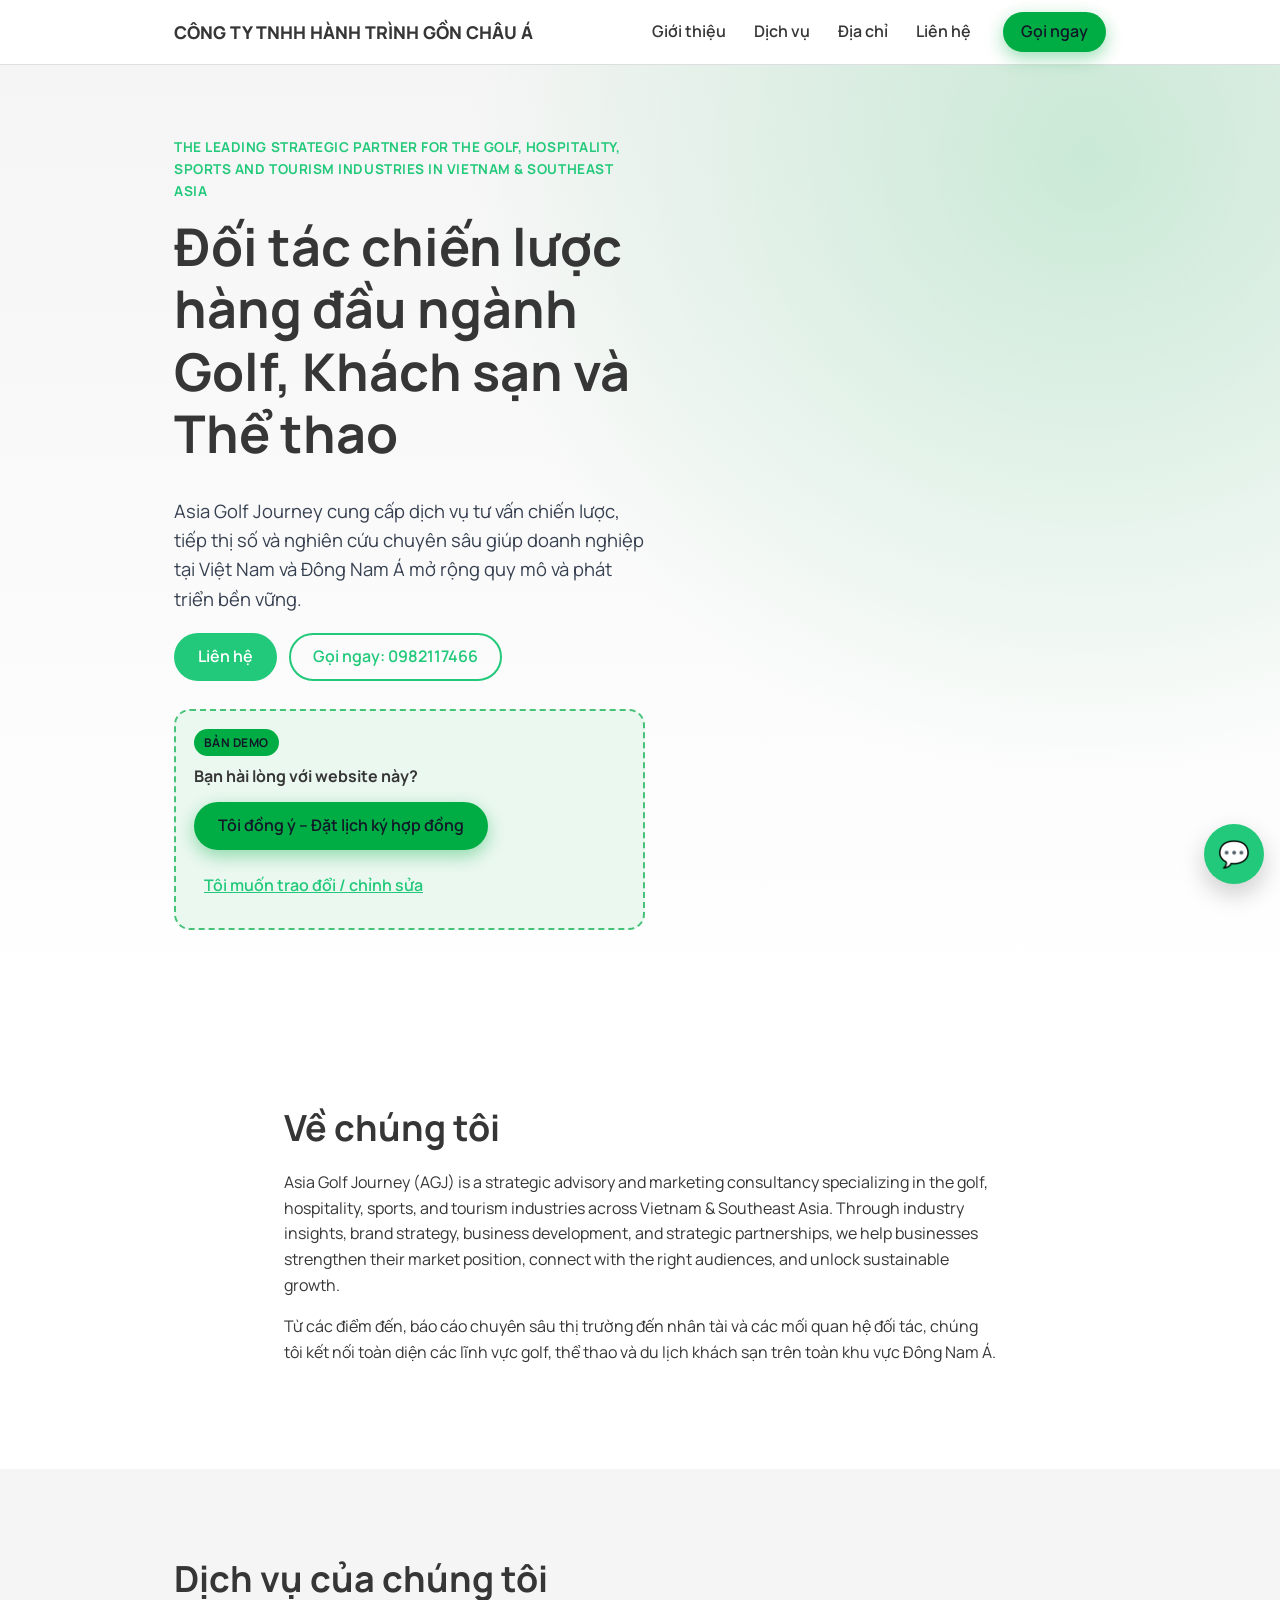
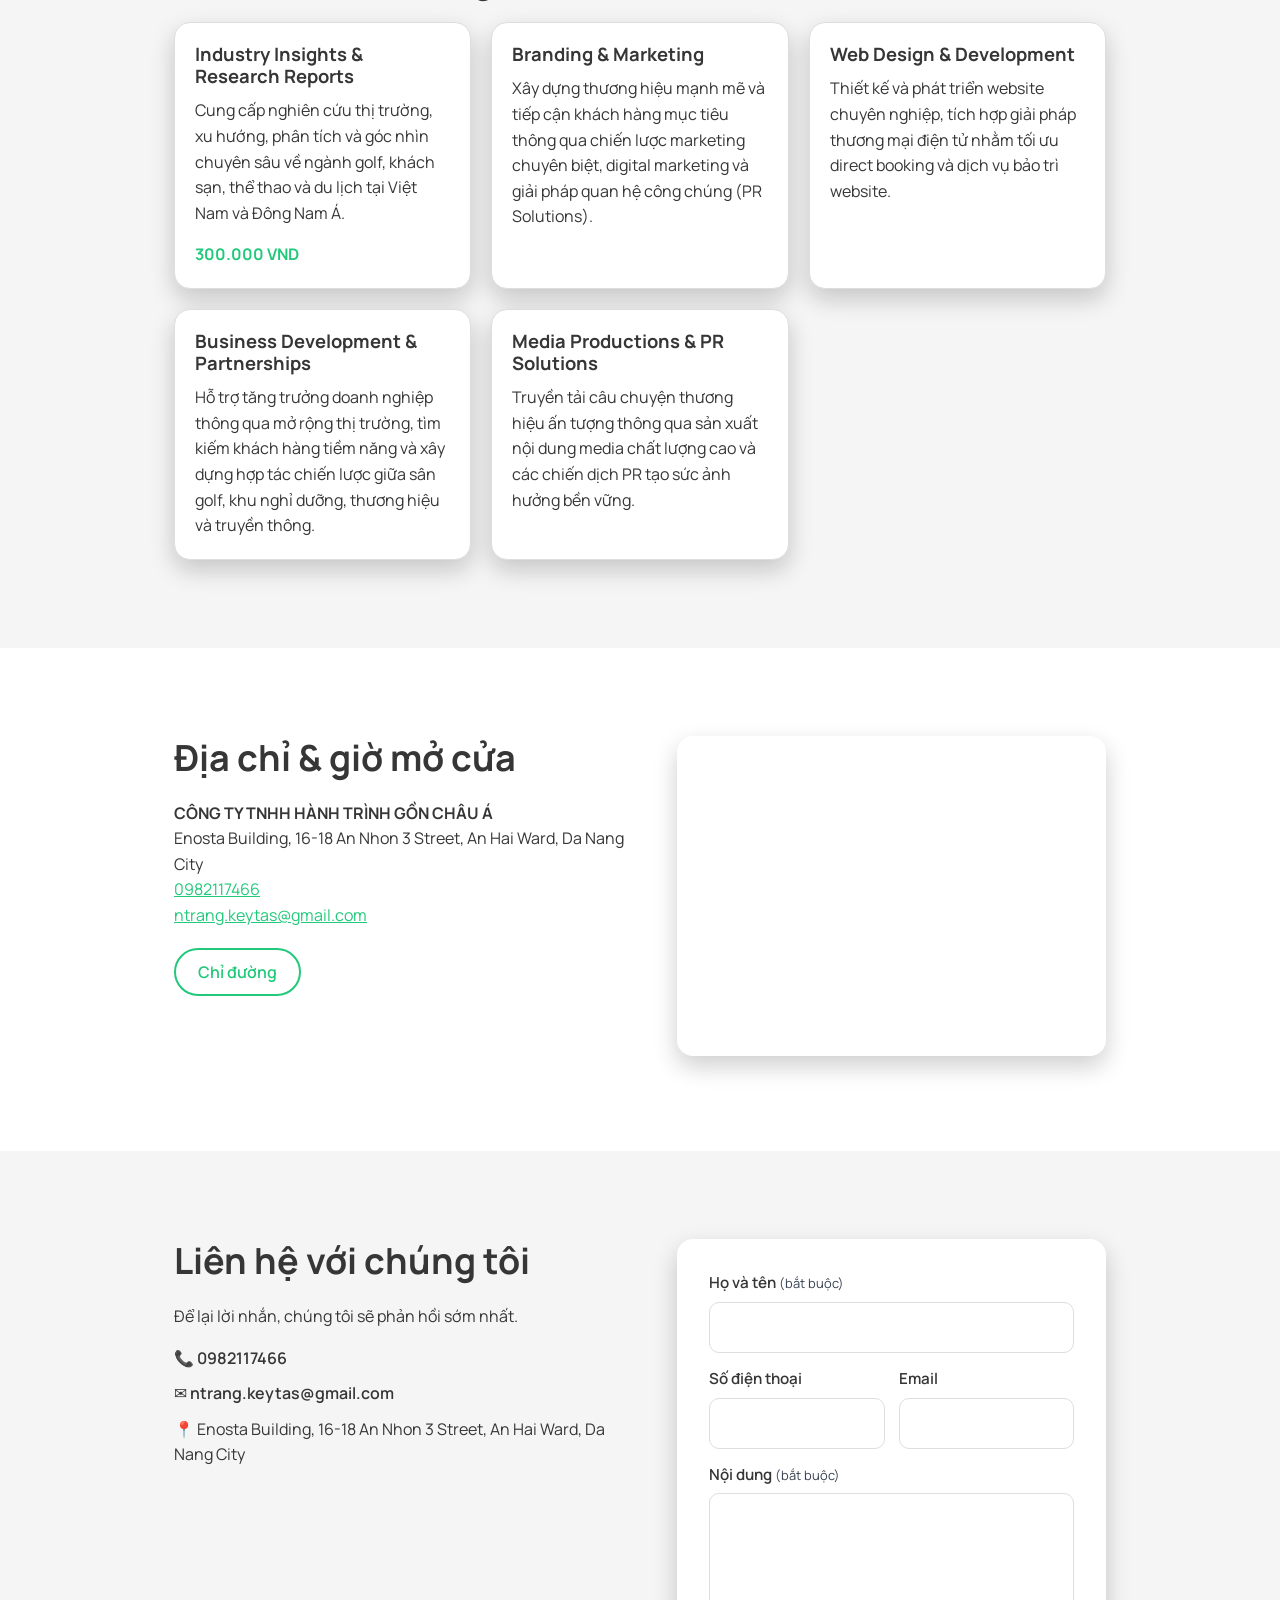
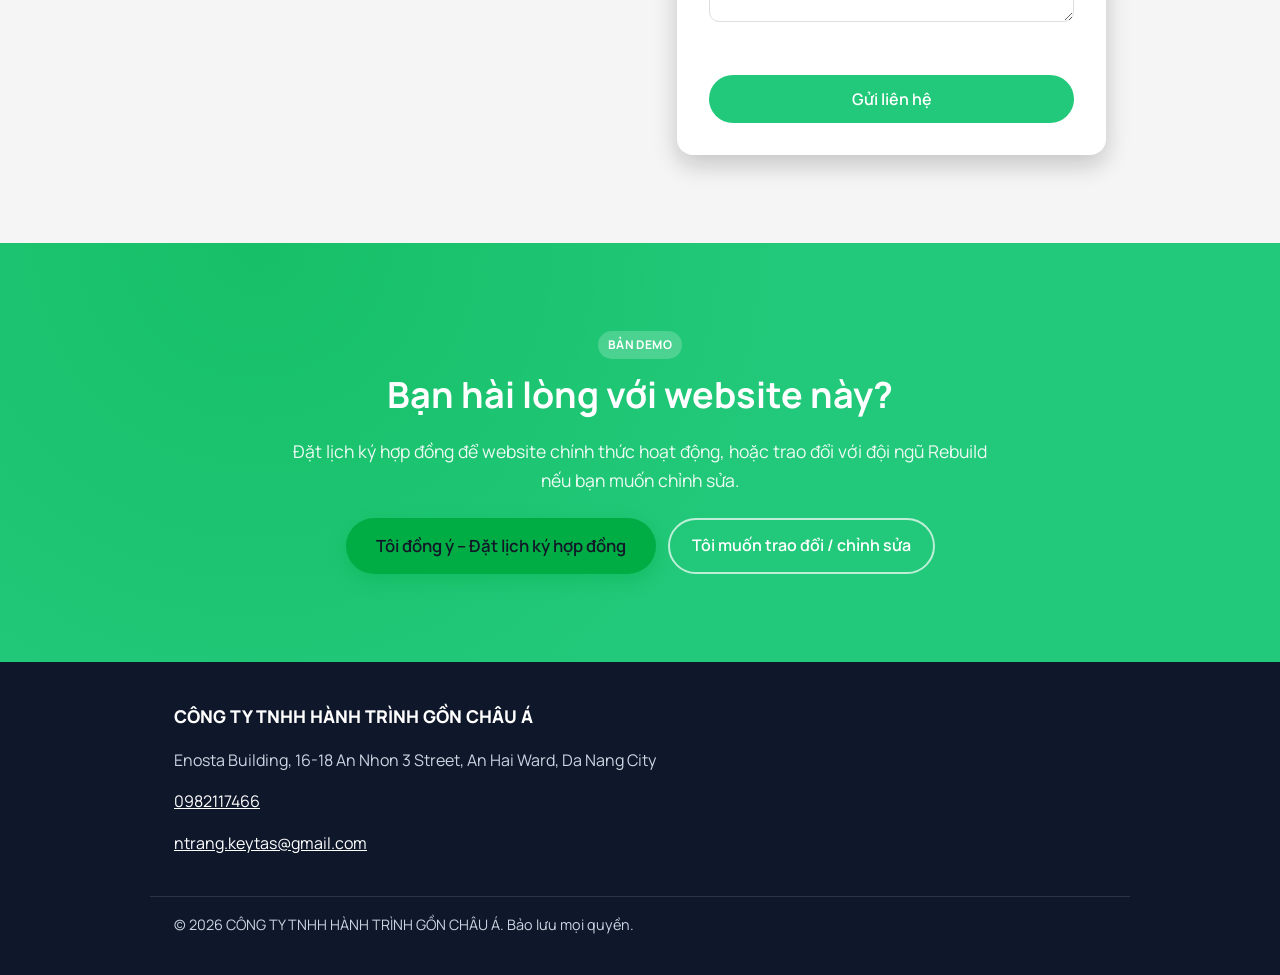
==== index.html @ 1b36c9e9 "Initial commit: generated website" ====
<!DOCTYPE html>
<html lang="vi">
<head>
<meta charset="utf-8">
<meta name="viewport" content="width=device-width, initial-scale=1">
<title>CÔNG TY TNHH HÀNH TRÌNH GỒN CHÂU Á | Asia Golf Journey</title>
<meta name="description" content="Asia Golf Journey - Tư vấn chiến lược, tiếp thị số, nghiên cứu thị trường và kết nối đối tác chuyên ngành golf, khách sạn và du lịch tại Việt Nam &amp; Đông Nam Á.">
<meta name="keywords" content="Asia Golf Journey, marketing golf, golf Vietnam, tư vấn chiến lược golf, báo cáo thị trường golf, tiếp thị thể thao du lịch">
<meta name="robots" content="noindex, nofollow">
<link rel="canonical" href="https://demo-af83241a.demo.rebuild.vn/">
<meta name="theme-color" content="#22c97a">
<meta property="og:type" content="website">
<meta property="og:site_name" content="CÔNG TY TNHH HÀNH TRÌNH GỒN CHÂU Á">
<meta property="og:title" content="CÔNG TY TNHH HÀNH TRÌNH GỒN CHÂU Á | Asia Golf Journey">
<meta property="og:description" content="Asia Golf Journey - Tư vấn chiến lược, tiếp thị số, nghiên cứu thị trường và kết nối đối tác chuyên ngành golf, khách sạn và du lịch tại Việt Nam &amp; Đông Nam Á.">
<meta property="og:url" content="https://demo-af83241a.demo.rebuild.vn/">
<meta property="og:locale" content="vi_VN">
<meta name="twitter:card" content="summary">
<link rel="preconnect" href="https://api.smess.vn" crossorigin>
<link rel="stylesheet" href="/assets/css/site.css">
<style>:root{--color-primary:#22c97a;--color-accent:#00ad45;--color-text:#363636;--color-bg:#ffffff;}</style>
<link rel="stylesheet" href="/assets/css/tokens.css"><script type="application/ld+json">{"@context":"https://schema.org","@type":"ProfessionalService","@id":"https://demo-af83241a.demo.rebuild.vn/#business","name":"CÔNG TY TNHH HÀNH TRÌNH GỒN CHÂU Á","description":"Asia Golf Journey (AGJ) là đơn vị tư vấn chiến lược và tiếp thị chuyên sâu cho các ngành golf, khách sạn, thể thao và du lịch tại Việt Nam và Đông Nam Á. Chúng tôi hỗ trợ doanh nghiệp củng cố vị thế thị trường, kết nối đúng đối tượng khách hàng và đạt tăng trưởng bền vững.","url":"https://demo-af83241a.demo.rebuild.vn/","telephone":"0982117466","email":"ntrang.keytas@gmail.com","address":{"@type":"PostalAddress","streetAddress":"Enosta Building, 16-18 An Nhon 3 Street, An Hai Ward","addressLocality":"Da Nang City","addressCountry":"VN"},"makesOffer":[{"@type":"Offer","itemOffered":{"@type":"Service","name":"Industry Insights & Research Reports","description":"Cung cấp nghiên cứu thị trường, xu hướng, phân tích và góc nhìn chuyên sâu về ngành golf, khách sạn, thể thao và du lịch tại Việt Nam và Đông Nam Á."}},{"@type":"Offer","itemOffered":{"@type":"Service","name":"Branding & Marketing","description":"Xây dựng thương hiệu mạnh mẽ và tiếp cận khách hàng mục tiêu thông qua chiến lược marketing chuyên biệt, digital marketing và giải pháp quan hệ công chúng (PR Solutions)."}},{"@type":"Offer","itemOffered":{"@type":"Service","name":"Web Design & Development","description":"Thiết kế và phát triển website chuyên nghiệp, tích hợp giải pháp thương mại điện tử nhằm tối ưu direct booking và dịch vụ bảo trì website."}},{"@type":"Offer","itemOffered":{"@type":"Service","name":"Business Development & Partnerships","description":"Hỗ trợ tăng trưởng doanh nghiệp thông qua mở rộng thị trường, tìm kiếm khách hàng tiềm năng và xây dựng hợp tác chiến lược giữa sân golf, khu nghỉ dưỡng, thương hiệu và truyền thông."}},{"@type":"Offer","itemOffered":{"@type":"Service","name":"Media Productions & PR Solutions","description":"Truyền tải câu chuyện thương hiệu ấn tượng thông qua sản xuất nội dung media chất lượng cao và các chiến dịch PR tạo sức ảnh hưởng bền vững."}}]}</script>
</head>
<body class="is-demo">
<a class="skip-link" href="#main">Bỏ qua điều hướng</a>
<header class="site-header" data-site-header>
  <div class="container header-inner">
    <a class="brand" href="/" aria-label="CÔNG TY TNHH HÀNH TRÌNH GỒN CHÂU Á">
            <span class="brand-name">CÔNG TY TNHH HÀNH TRÌNH GỒN CHÂU Á</span>
    </a>
    <button class="nav-toggle" type="button" aria-expanded="false" aria-controls="site-nav" data-nav-toggle>
      <span class="nav-toggle-bar" aria-hidden="true"></span>
      <span class="visually-hidden">Menu</span>
    </button>
    <nav id="site-nav" class="site-nav" aria-label="Menu" data-site-nav>
      <ul>
                <li><a href="#about">Giới thiệu</a></li>
                <li><a href="#services">Dịch vụ</a></li>
                <li><a href="#location">Địa chỉ</a></li>
                <li><a href="#contact">Liên hệ</a></li>
              </ul>
      <a class="btn btn-small btn-accent header-call" href="tel:0982117466">Gọi ngay</a>    </nav>
  </div>
</header>
<main id="main">
<section class="hero" id="top" aria-labelledby="hero-title">
  <div class="container hero-inner">
    <div class="hero-copy">
      <p class="eyebrow">The Leading Strategic Partner for the Golf, Hospitality, Sports and Tourism industries in Vietnam &amp; Southeast Asia</p>      <h1 id="hero-title">Đối tác chiến lược hàng đầu ngành Golf, Khách sạn và Thể thao</h1>
      <p class="lead">Asia Golf Journey cung cấp dịch vụ tư vấn chiến lược, tiếp thị số và nghiên cứu chuyên sâu giúp doanh nghiệp tại Việt Nam và Đông Nam Á mở rộng quy mô và phát triển bền vững.</p>      <div class="hero-actions">
        <a class="btn btn-primary" href="#contact">Liên hệ</a>
        <a class="btn btn-outline" href="tel:0982117466">Gọi ngay: 0982117466</a>      </div>
            <div class="demo-cta-bar" role="region" aria-label="Bạn hài lòng với website này?">
        <span class="badge">Bản demo</span>
        <p class="demo-cta-bar-title">Bạn hài lòng với website này?</p>
        <div class="demo-cta-actions">
          <button type="button" class="btn btn-accent" data-smeup-cta="contract" data-cta-placement="hero">Tôi đồng ý – Đặt lịch ký hợp đồng</button>
          <button type="button" class="btn btn-link" data-smeup-cta="cooperation" data-cta-placement="hero">Tôi muốn trao đổi / chỉnh sửa</button>
        </div>
      </div>
          </div>
      </div>
</section>
<section class="section about" id="about" aria-labelledby="about-title">
  <div class="container about-inner narrow">
    <div class="about-copy">
      <h2 id="about-title">Về chúng tôi</h2>
            <p>Asia Golf Journey (AGJ) is a strategic advisory and marketing consultancy specializing in the golf, hospitality, sports, and tourism industries across Vietnam &amp; Southeast Asia. Through industry insights, brand strategy, business development, and strategic partnerships, we help businesses strengthen their market position, connect with the right audiences, and unlock sustainable growth.</p>
            <p>Từ các điểm đến, báo cáo chuyên sâu thị trường đến nhân tài và các mối quan hệ đối tác, chúng tôi kết nối toàn diện các lĩnh vực golf, thể thao và du lịch khách sạn trên toàn khu vực Đông Nam Á.</p>
          </div>
      </div>
</section>
<section class="section services alt" id="services" aria-labelledby="services-title">
  <div class="container">
    <h2 id="services-title">Dịch vụ của chúng tôi</h2>
    <ul class="card-grid" role="list">
            <li class="card">
                <div class="card-body">
          <h3>Industry Insights &amp; Research Reports</h3>
          <p>Cung cấp nghiên cứu thị trường, xu hướng, phân tích và góc nhìn chuyên sâu về ngành golf, khách sạn, thể thao và du lịch tại Việt Nam và Đông Nam Á.</p>          <p class="price">300.000 VND</p>        </div>
      </li>
            <li class="card">
                <div class="card-body">
          <h3>Branding &amp; Marketing</h3>
          <p>Xây dựng thương hiệu mạnh mẽ và tiếp cận khách hàng mục tiêu thông qua chiến lược marketing chuyên biệt, digital marketing và giải pháp quan hệ công chúng (PR Solutions).</p>                  </div>
      </li>
            <li class="card">
                <div class="card-body">
          <h3>Web Design &amp; Development</h3>
          <p>Thiết kế và phát triển website chuyên nghiệp, tích hợp giải pháp thương mại điện tử nhằm tối ưu direct booking và dịch vụ bảo trì website.</p>                  </div>
      </li>
            <li class="card">
                <div class="card-body">
          <h3>Business Development &amp; Partnerships</h3>
          <p>Hỗ trợ tăng trưởng doanh nghiệp thông qua mở rộng thị trường, tìm kiếm khách hàng tiềm năng và xây dựng hợp tác chiến lược giữa sân golf, khu nghỉ dưỡng, thương hiệu và truyền thông.</p>                  </div>
      </li>
            <li class="card">
                <div class="card-body">
          <h3>Media Productions &amp; PR Solutions</h3>
          <p>Truyền tải câu chuyện thương hiệu ấn tượng thông qua sản xuất nội dung media chất lượng cao và các chiến dịch PR tạo sức ảnh hưởng bền vững.</p>                  </div>
      </li>
          </ul>
  </div>
</section>
<section class="section location" id="location" aria-labelledby="location-title">
  <div class="container location-inner">
    <div class="location-copy">
      <h2 id="location-title">Địa chỉ &amp; giờ mở cửa</h2>
            <address>
        <strong>CÔNG TY TNHH HÀNH TRÌNH GỒN CHÂU Á</strong><br>
        Enosta Building, 16-18 An Nhon 3 Street, An Hai Ward, Da Nang City<br>
        <a href="tel:0982117466">0982117466</a><br>        <a href="mailto:ntrang.keytas@gmail.com">ntrang.keytas@gmail.com</a>      </address>
                  <p><a class="btn btn-outline" href="https://www.google.com/maps/search/?api=1&amp;query=Enosta%20Building%2C%2016-18%20An%20Nhon%203%20Street%2C%20An%20Hai%20Ward%2C%20Da%20Nang%20City" target="_blank" rel="noopener">Chỉ đường</a></p>    </div>
        <div class="map">
      <iframe src="https://www.google.com/maps?output=embed&amp;q=Enosta%20Building%2C%2016-18%20An%20Nhon%203%20Street%2C%20An%20Hai%20Ward%2C%20Da%20Nang%20City" title="Địa chỉ &amp; giờ mở cửa" loading="lazy" referrerpolicy="no-referrer-when-downgrade" allowfullscreen></iframe>
    </div>
      </div>
</section>
<section class="section contact alt" id="contact" aria-labelledby="contact-title">
  <div class="container contact-inner">
    <div class="contact-copy">
      <h2 id="contact-title">Liên hệ với chúng tôi</h2>
      <p>Để lại lời nhắn, chúng tôi sẽ phản hồi sớm nhất.</p>
      <ul class="contact-list" role="list">
        <li><a href="tel:0982117466">📞 0982117466</a></li>        <li><a href="mailto:ntrang.keytas@gmail.com">✉️ ntrang.keytas@gmail.com</a></li>        <li>📍 Enosta Building, 16-18 An Nhon 3 Street, An Hai Ward, Da Nang City</li>      </ul>
    </div>
    <form class="lead-form" id="contact-form" data-smeup-form="contact_form" data-message-required="true" novalidate>
      <div class="field">
  <label for="contact-name">Họ và tên <span class="req">(bắt buộc)</span></label>
  <input id="contact-name" name="name" type="text" autocomplete="name" maxlength="255" required>
</div>
<div class="field-row">
  <div class="field">
    <label for="contact-phone">Số điện thoại</label>
    <input id="contact-phone" name="phone" type="tel" autocomplete="tel" inputmode="tel" maxlength="20">
  </div>
  <div class="field">
    <label for="contact-email">Email</label>
    <input id="contact-email" name="email" type="email" autocomplete="email" maxlength="255">
  </div>
</div>
<div class="field">
  <label for="contact-message">Nội dung <span class="req">(bắt buộc)</span></label>
  <textarea id="contact-message" name="message" rows="4" maxlength="5000" required></textarea>
</div><div class="hp" aria-hidden="true">
  <label for="contact-website">Website</label>
  <input id="contact-website" name="website" type="text" tabindex="-1" autocomplete="off">
</div>
<p class="form-status" role="status" aria-live="polite" data-form-status></p>
      <button class="btn btn-primary btn-block" type="submit" data-label="Gửi liên hệ">Gửi liên hệ</button>
    </form>
  </div>
</section>
<section class="section demo-cta" id="demo-cta" aria-labelledby="demo-cta-title">
  <div class="container narrow">
    <span class="badge badge-light">Bản demo</span>
    <h2 id="demo-cta-title">Bạn hài lòng với website này?</h2>
    <p>Đặt lịch ký hợp đồng để website chính thức hoạt động, hoặc trao đổi với đội ngũ Rebuild nếu bạn muốn chỉnh sửa.</p>
    <div class="demo-cta-actions">
      <button type="button" class="btn btn-accent btn-large" data-smeup-cta="contract" data-cta-placement="final">Tôi đồng ý – Đặt lịch ký hợp đồng</button>
      <button type="button" class="btn btn-ghost" data-smeup-cta="cooperation" data-cta-placement="final">Tôi muốn trao đổi / chỉnh sửa</button>
    </div>
  </div>
</section>
</main>
<footer class="site-footer">
  <div class="container footer-inner">
    <div>
      <p class="brand-name">CÔNG TY TNHH HÀNH TRÌNH GỒN CHÂU Á</p>
      <p>Enosta Building, 16-18 An Nhon 3 Street, An Hai Ward, Da Nang City</p>      <p><a href="tel:0982117466">0982117466</a></p>      <p><a href="mailto:ntrang.keytas@gmail.com">ntrang.keytas@gmail.com</a></p>    </div>
      </div>
  <div class="container footer-bottom">
    <p>© <span data-year>2026</span> CÔNG TY TNHH HÀNH TRÌNH GỒN CHÂU Á. Bảo lưu mọi quyền.</p>
  </div>
</footer>
<dialog class="cta-dialog" id="smeup-dialog-contract" aria-labelledby="smeup-dialog-contract-title" data-smeup-dialog="contract">
  <form class="lead-form" data-smeup-form="demo_contract_request" data-message-required="false" novalidate>
    <button class="dialog-close" type="button" data-dialog-close aria-label="Đóng">×</button>
    <h2 id="smeup-dialog-contract-title">Đặt lịch ký hợp đồng</h2>
    <p>Để lại thông tin, đội ngũ Rebuild sẽ gọi lại để chốt lịch ký hợp đồng và đưa website lên tên miền của bạn.</p>
    <div class="field">
  <label for="contract-name">Họ và tên <span class="req">(bắt buộc)</span></label>
  <input id="contract-name" name="name" type="text" autocomplete="name" maxlength="255" required>
</div>
<div class="field-row">
  <div class="field">
    <label for="contract-phone">Số điện thoại</label>
    <input id="contract-phone" name="phone" type="tel" autocomplete="tel" inputmode="tel" maxlength="20">
  </div>
  <div class="field">
    <label for="contract-email">Email</label>
    <input id="contract-email" name="email" type="email" autocomplete="email" maxlength="255">
  </div>
</div>
<div class="field">
  <label for="contract-message">Thời gian thuận tiện / ghi chú (không bắt buộc)</label>
  <textarea id="contract-message" name="message" rows="4" maxlength="5000"></textarea>
</div><div class="hp" aria-hidden="true">
  <label for="contract-website">Website</label>
  <input id="contract-website" name="website" type="text" tabindex="-1" autocomplete="off">
</div>
<p class="form-status" role="status" aria-live="polite" data-form-status></p>
    <button class="btn btn-accent btn-block" type="submit" data-label="Gửi yêu cầu ký hợp đồng">Gửi yêu cầu ký hợp đồng</button>
  </form>
</dialog>
<dialog class="cta-dialog" id="smeup-dialog-cooperation" aria-labelledby="smeup-dialog-cooperation-title" data-smeup-dialog="cooperation">
  <form class="lead-form" data-smeup-form="demo_cooperation_request" data-message-required="true" novalidate>
    <button class="dialog-close" type="button" data-dialog-close aria-label="Đóng">×</button>
    <h2 id="smeup-dialog-cooperation-title">Trao đổi với đội ngũ Rebuild</h2>
    <p>Bạn muốn thay đổi gì, hoặc cần thêm thông tin? Hãy cho chúng tôi biết.</p>
    <div class="field">
  <label for="cooperation-name">Họ và tên <span class="req">(bắt buộc)</span></label>
  <input id="cooperation-name" name="name" type="text" autocomplete="name" maxlength="255" required>
</div>
<div class="field-row">
  <div class="field">
    <label for="cooperation-phone">Số điện thoại</label>
    <input id="cooperation-phone" name="phone" type="tel" autocomplete="tel" inputmode="tel" maxlength="20">
  </div>
  <div class="field">
    <label for="cooperation-email">Email</label>
    <input id="cooperation-email" name="email" type="email" autocomplete="email" maxlength="255">
  </div>
</div>
<div class="field">
  <label for="cooperation-message">Bạn muốn chỉnh sửa hoặc hỏi điều gì? <span class="req">(bắt buộc)</span></label>
  <textarea id="cooperation-message" name="message" rows="4" maxlength="5000" required></textarea>
</div><div class="hp" aria-hidden="true">
  <label for="cooperation-website">Website</label>
  <input id="cooperation-website" name="website" type="text" tabindex="-1" autocomplete="off">
</div>
<p class="form-status" role="status" aria-live="polite" data-form-status></p>
    <button class="btn btn-primary btn-block" type="submit" data-label="Gửi yêu cầu">Gửi yêu cầu</button>
  </form>
</dialog>
<script src="/assets/js/site-config.js"></script>
<script src="/assets/js/smeup-core.js" defer></script>
<script src="/assets/js/contact-form.js" defer></script>
<script src="/assets/js/livechat.js" defer></script>
<script src="/assets/js/demo-cta.js" defer></script>
<script src="/assets/js/site.js" defer></script>
</body>
</html>
---- assets/css/site.css ----
/*
 * Rebuild website template — mobile-first, no framework.
 * Brand colors come from business data as CSS custom properties set in <head>:
 * --color-primary, --color-accent, --color-text, --color-bg.
 */
:root {
  --color-primary: #0f766e;
  --color-accent: #f59e0b;
  --color-text: #1f2937;
  --color-bg: #ffffff;
  --color-muted: color-mix(in srgb, var(--color-text) 65%, var(--color-bg));
  --color-surface: color-mix(in srgb, var(--color-primary) 6%, var(--color-bg));
  --color-border: color-mix(in srgb, var(--color-text) 14%, var(--color-bg));
  --color-success: #15803d;
  --color-error: #b91c1c;
  --radius: 14px;
  --shadow: 0 10px 30px rgb(15 23 42 / 0.08);
  --container: 1120px;
  --gutter: 16px;
  --font: system-ui, -apple-system, "Segoe UI", Roboto, "Helvetica Neue", Arial, "Noto Sans", sans-serif;
}

*,
*::before,
*::after {
  box-sizing: border-box;
}

html {
  scroll-behavior: smooth;
  scroll-padding-top: 72px;
  -webkit-text-size-adjust: 100%;
}

body {
  margin: 0;
  font-family: var(--font);
  font-size: 1rem;
  line-height: 1.6;
  color: var(--color-text);
  background: var(--color-bg);
}

img {
  display: block;
  max-width: 100%;
  height: auto;
}

a {
  color: var(--color-primary);
}

h1,
h2,
h3 {
  line-height: 1.2;
  margin: 0 0 0.6em;
}

h1 {
  font-size: clamp(2rem, 6vw, 3.25rem);
}

h2 {
  font-size: clamp(1.6rem, 4vw, 2.25rem);
}

h3 {
  font-size: 1.15rem;
}

p {
  margin: 0 0 1em;
}

:focus-visible {
  outline: 3px solid var(--color-accent);
  outline-offset: 2px;
}

.container {
  width: 100%;
  max-width: var(--container);
  margin: 0 auto;
  padding: 0 var(--gutter);
}

.narrow {
  max-width: 760px;
}

.visually-hidden,
.hp {
  position: absolute !important;
  width: 1px;
  height: 1px;
  padding: 0;
  margin: -1px;
  overflow: hidden;
  clip: rect(0 0 0 0);
  white-space: nowrap;
  border: 0;
}

.skip-link {
  position: absolute;
  left: var(--gutter);
  top: -100px;
  z-index: 100;
  padding: 8px 14px;
  background: var(--color-text);
  color: var(--color-bg);
  border-radius: 8px;
}

.skip-link:focus {
  top: 8px;
}

/* Buttons */
.btn {
  display: inline-flex;
  align-items: center;
  justify-content: center;
  gap: 8px;
  min-height: 48px;
  padding: 12px 22px;
  border: 2px solid transparent;
  border-radius: 999px;
  font: inherit;
  font-weight: 600;
  line-height: 1.2;
  text-align: center;
  text-decoration: none;
  cursor: pointer;
  transition: transform 0.15s ease, background-color 0.15s ease, box-shadow 0.15s ease;
}

.btn:hover {
  transform: translateY(-1px);
}

.btn:disabled,
.btn[aria-disabled="true"] {
  opacity: 0.65;
  cursor: progress;
  transform: none;
}

.btn-primary {
  background: var(--color-primary);
  color: #fff;
}

.btn-accent {
  background: var(--color-accent);
  color: #111827;
  box-shadow: 0 6px 18px color-mix(in srgb, var(--color-accent) 40%, transparent);
}

.btn-outline {
  border-color: var(--color-primary);
  color: var(--color-primary);
  background: transparent;
}

.btn-ghost {
  border-color: rgb(255 255 255 / 0.7);
  color: #fff;
  background: transparent;
}

.btn-link {
  background: transparent;
  color: var(--color-primary);
  text-decoration: underline;
  padding-inline: 8px;
}

.btn-small {
  min-height: 40px;
  padding: 8px 16px;
}

.btn-large {
  min-height: 56px;
  padding: 16px 28px;
  font-size: 1.05rem;
}

.btn-block {
  width: 100%;
}

.badge {
  display: inline-block;
  padding: 4px 10px;
  border-radius: 999px;
  background: var(--color-accent);
  color: #111827;
  font-size: 0.75rem;
  font-weight: 700;
  letter-spacing: 0.04em;
  text-transform: uppercase;
}

.badge-light {
  background: rgb(255 255 255 / 0.2);
  color: #fff;
}

/* Header */
.site-header {
  position: sticky;
  top: 0;
  z-index: 50;
  background: color-mix(in srgb, var(--color-bg) 92%, transparent);
  backdrop-filter: blur(8px);
  border-bottom: 1px solid var(--color-border);
}

.header-inner {
  display: flex;
  align-items: center;
  justify-content: space-between;
  min-height: 64px;
  gap: 12px;
}

.brand {
  display: flex;
  align-items: center;
  gap: 10px;
  color: var(--color-text);
  text-decoration: none;
  min-width: 0;
}

.brand img {
  width: 40px;
  height: 40px;
  object-fit: contain;
}

.brand-name {
  font-weight: 800;
  font-size: 1.1rem;
  overflow: hidden;
  text-overflow: ellipsis;
  white-space: nowrap;
}

.nav-toggle {
  display: inline-flex;
  align-items: center;
  justify-content: center;
  width: 44px;
  height: 44px;
  border: 1px solid var(--color-border);
  border-radius: 10px;
  background: var(--color-bg);
  cursor: pointer;
}

.nav-toggle-bar,
.nav-toggle-bar::before,
.nav-toggle-bar::after {
  display: block;
  width: 20px;
  height: 2px;
  background: var(--color-text);
  border-radius: 2px;
  content: "";
  position: relative;
}

.nav-toggle-bar::before {
  position: absolute;
  top: -6px;
}

.nav-toggle-bar::after {
  position: absolute;
  top: 6px;
}

.site-nav {
  position: absolute;
  top: 100%;
  left: 0;
  right: 0;
  display: none;
  padding: 8px var(--gutter) 16px;
  background: var(--color-bg);
  border-bottom: 1px solid var(--color-border);
  box-shadow: var(--shadow);
}

.site-nav.is-open {
  display: block;
}

.site-nav ul {
  list-style: none;
  margin: 0 0 12px;
  padding: 0;
}

.site-nav li a {
  display: block;
  padding: 12px 4px;
  color: var(--color-text);
  font-weight: 600;
  text-decoration: none;
  border-bottom: 1px solid var(--color-border);
}

/* Hero */
.hero {
  padding: 40px 0 56px;
  background:
    radial-gradient(circle at 85% 10%, color-mix(in srgb, var(--color-accent) 18%, transparent), transparent 45%),
    linear-gradient(180deg, var(--color-surface), var(--color-bg));
}

.hero-inner {
  display: grid;
  gap: 32px;
  align-items: center;
}

.eyebrow {
  color: var(--color-primary);
  font-weight: 700;
  letter-spacing: 0.04em;
  text-transform: uppercase;
  font-size: 0.85rem;
}

.lead {
  font-size: 1.15rem;
  color: var(--color-muted);
}

.hero-actions,
.demo-cta-actions {
  display: flex;
  flex-wrap: wrap;
  gap: 12px;
}

.hero-actions .btn,
.demo-cta-actions .btn {
  flex: 1 1 100%;
}

.hero-media img {
  width: 100%;
  border-radius: calc(var(--radius) * 1.5);
  box-shadow: var(--shadow);
  aspect-ratio: 4 / 3;
  object-fit: cover;
}

.demo-cta-bar {
  margin-top: 28px;
  padding: 18px;
  border: 2px dashed color-mix(in srgb, var(--color-accent) 70%, transparent);
  border-radius: var(--radius);
  background: color-mix(in srgb, var(--color-accent) 8%, var(--color-bg));
}

.demo-cta-bar-title {
  margin: 8px 0 12px;
  font-weight: 700;
}

/* Sections */
.section {
  padding: 56px 0;
}

.section.alt {
  background: var(--color-surface);
}

.about-inner,
.location-inner,
.contact-inner {
  display: grid;
  gap: 32px;
  align-items: start;
}

.about-media,
.card img,
.gallery-grid img {
  border-radius: var(--radius);
  object-fit: cover;
}

.card-grid,
.gallery-grid,
.testimonial-grid,
.contact-list,
.social {
  list-style: none;
  margin: 0;
  padding: 0;
}

.card-grid {
  display: grid;
  gap: 20px;
}

.card {
  overflow: hidden;
  background: var(--color-bg);
  border: 1px solid var(--color-border);
  border-radius: var(--radius);
  box-shadow: var(--shadow);
}

.card img {
  width: 100%;
  aspect-ratio: 3 / 2;
  border-radius: 0;
}

.card-body {
  padding: 20px;
}

.card-body p:last-child {
  margin-bottom: 0;
}

.price {
  color: var(--color-primary);
  font-weight: 700;
}

.gallery-grid {
  display: grid;
  grid-template-columns: repeat(2, 1fr);
  gap: 12px;
}

.gallery-grid img {
  width: 100%;
  aspect-ratio: 4 / 3;
}

.testimonial-grid {
  display: grid;
  gap: 20px;
}

.testimonial {
  height: 100%;
  margin: 0;
  padding: 24px;
  background: var(--color-bg);
  border-radius: var(--radius);
  box-shadow: var(--shadow);
}

.testimonial blockquote {
  margin: 0 0 12px;
  font-size: 1.05rem;
}

.testimonial figcaption {
  color: var(--color-muted);
  font-weight: 600;
}

.stars {
  margin: 0 0 8px;
  color: var(--color-accent);
  letter-spacing: 2px;
}

address {
  font-style: normal;
  margin-bottom: 20px;
}

.hours {
  margin: 0 0 20px;
}

.hours div {
  display: flex;
  justify-content: space-between;
  gap: 16px;
  padding: 10px 0;
  border-bottom: 1px solid var(--color-border);
}

.hours dt {
  font-weight: 600;
}

.hours dd {
  margin: 0;
  white-space: nowrap;
}

.map iframe {
  width: 100%;
  height: 320px;
  border: 0;
  border-radius: var(--radius);
  box-shadow: var(--shadow);
}

.contact-list li {
  margin-bottom: 10px;
}

.contact-list a {
  color: var(--color-text);
  font-weight: 600;
  text-decoration: none;
}

/* Forms */
.lead-form {
  padding: 24px 20px;
  background: var(--color-bg);
  border-radius: var(--radius);
  box-shadow: var(--shadow);
}

.field {
  display: grid;
  gap: 6px;
  margin-bottom: 14px;
}

.field-row {
  display: grid;
  gap: 0 14px;
}

.field label {
  font-weight: 600;
  font-size: 0.95rem;
}

.req {
  color: var(--color-muted);
  font-weight: 400;
  font-size: 0.85em;
}

.field input,
.field textarea {
  width: 100%;
  min-height: 48px;
  padding: 12px 14px;
  border: 1px solid var(--color-border);
  border-radius: 10px;
  background: var(--color-bg);
  color: var(--color-text);
  font: inherit;
  font-size: 16px; /* no iOS zoom on focus */
}

.field textarea {
  resize: vertical;
}

.field input:focus,
.field textarea:focus {
  border-color: var(--color-primary);
  outline: 2px solid color-mix(in srgb, var(--color-primary) 25%, transparent);
  outline-offset: 0;
}

.field [aria-invalid="true"] {
  border-color: var(--color-error);
}

.form-status {
  min-height: 1.6em;
  margin: 4px 0 14px;
  font-weight: 600;
}

.lead-form[data-state="success"] .form-status {
  color: var(--color-success);
}

.lead-form[data-state="error"] .form-status {
  color: var(--color-error);
}

.lead-form[data-state="loading"] .btn[type="submit"]::before {
  content: "";
  width: 16px;
  height: 16px;
  border: 2px solid currentColor;
  border-right-color: transparent;
  border-radius: 50%;
  animation: spin 0.8s linear infinite;
}

@keyframes spin {
  to {
    transform: rotate(360deg);
  }
}

/* Demo CTA */
.demo-cta {
  text-align: center;
  color: #fff;
  background:
    radial-gradient(circle at 20% 0%, color-mix(in srgb, var(--color-accent) 35%, transparent), transparent 50%),
    var(--color-primary);
}

.demo-cta h2 {
  margin-top: 14px;
}

.demo-cta p {
  font-size: 1.1rem;
  opacity: 0.92;
}

.demo-cta .demo-cta-actions {
  justify-content: center;
  margin-top: 24px;
}

.cta-dialog {
  width: min(560px, calc(100% - 2 * var(--gutter)));
  max-height: calc(100dvh - 32px);
  padding: 0;
  border: 0;
  border-radius: calc(var(--radius) * 1.3);
  box-shadow: 0 30px 80px rgb(15 23 42 / 0.35);
  color: var(--color-text);
}

.cta-dialog::backdrop {
  background: rgb(15 23 42 / 0.55);
}

.cta-dialog .lead-form {
  position: relative;
  box-shadow: none;
  padding: 28px 22px 22px;
}

.cta-dialog h2 {
  font-size: 1.4rem;
  padding-right: 32px;
}

.dialog-close {
  position: absolute;
  top: 10px;
  right: 10px;
  width: 40px;
  height: 40px;
  border: 0;
  border-radius: 50%;
  background: var(--color-surface);
  color: var(--color-text);
  font-size: 1.5rem;
  line-height: 1;
  cursor: pointer;
}

/* Live chat fallback launcher (no widget token configured) */
.chat-fallback {
  position: fixed;
  right: 16px;
  bottom: 16px;
  z-index: 60;
  width: 60px;
  height: 60px;
  border: 0;
  border-radius: 50%;
  background: var(--color-primary);
  color: #fff;
  font-size: 1.6rem;
  box-shadow: var(--shadow);
  cursor: pointer;
}

/* Footer */
.site-footer {
  padding: 40px 0 24px;
  background: #0f172a;
  color: #cbd5e1;
}

.site-footer a {
  color: #fff;
}

.footer-inner {
  display: grid;
  gap: 24px;
}

.site-footer .brand-name {
  color: #fff;
}

.footer-title {
  color: #fff;
  font-weight: 700;
}

.social {
  display: flex;
  flex-wrap: wrap;
  gap: 12px;
}

.footer-bottom {
  margin-top: 24px;
  padding-top: 16px;
  border-top: 1px solid rgb(255 255 255 / 0.12);
  font-size: 0.9rem;
}

.not-found {
  min-height: 50vh;
  text-align: center;
}

/* ≥ 640px */
@media (min-width: 640px) {
  :root {
    --gutter: 24px;
  }

  .hero-actions .btn,
  .demo-cta-actions .btn {
    flex: 0 1 auto;
  }

  .field-row {
    grid-template-columns: 1fr 1fr;
  }

  .card-grid,
  .testimonial-grid {
    grid-template-columns: repeat(2, 1fr);
  }

  .gallery-grid {
    grid-template-columns: repeat(3, 1fr);
  }

  .footer-inner {
    grid-template-columns: 2fr 1fr;
  }
}

/* ≥ 960px */
@media (min-width: 960px) {
  .nav-toggle {
    display: none;
  }

  .site-nav {
    position: static;
    display: flex;
    align-items: center;
    gap: 20px;
    padding: 0;
    border: 0;
    box-shadow: none;
    background: transparent;
  }

  .site-nav ul {
    display: flex;
    gap: 4px;
    margin: 0;
  }

  .site-nav li a {
    padding: 8px 12px;
    border: 0;
    border-radius: 8px;
  }

  .site-nav li a:hover {
    background: var(--color-surface);
  }

  .hero {
    padding: 72px 0 88px;
  }

  .hero-inner,
  .about-inner,
  .location-inner,
  .contact-inner {
    grid-template-columns: 1.1fr 1fr;
  }

  .about-inner.narrow {
    grid-template-columns: 1fr;
  }

  .section {
    padding: 88px 0;
  }

  .card-grid,
  .testimonial-grid {
    grid-template-columns: repeat(3, 1fr);
  }

  .gallery-grid {
    grid-template-columns: repeat(4, 1fr);
  }

  .lead-form {
    padding: 32px;
  }
}

@media (prefers-reduced-motion: reduce) {
  html {
    scroll-behavior: auto;
  }

  *,
  *::before,
  *::after {
    animation: none !important;
    transition: none !important;
  }
}
---- assets/css/tokens.css ----
/* Measured design of the business's current website (rebuild.vn design tokens). */
@import url("https://fonts.googleapis.com/css?family=Manrope:400,500,600,700&display=swap");
:root {
  --color-primary: #22c97a;
  --color-secondary: #3b82f6;
  --color-accent: #00ad45;
  --color-background: #ffffff;
  --color-bg: #ffffff;
  --color-surface: #f5f5f5;
  --color-text: #363636;
  --color-muted: #374151;
  --color-border: #dddedf;
  --color-link: #e5e7eb;
  --font-body: "Manrope", system-ui, sans-serif;
  --font: "Manrope", system-ui, sans-serif;
  --font-heading: "Manrope", system-ui, sans-serif;
  --font-size-body: 15px;
  --font-size-h1: 36px;
  --font-size-h2: 19.2px;
  --font-size-h3: 27px;
  --radius-sm: 12px;
  --radius-md: 16px;
  --radius-lg: 48px;
  --radius-pill: 9999px;
  --radius: 16px;
  --shadow: rgba(8, 8, 8, 0.2) 0px 10px 25px 0px;
  --container: 980px;
  --space-unit: 4px;
}
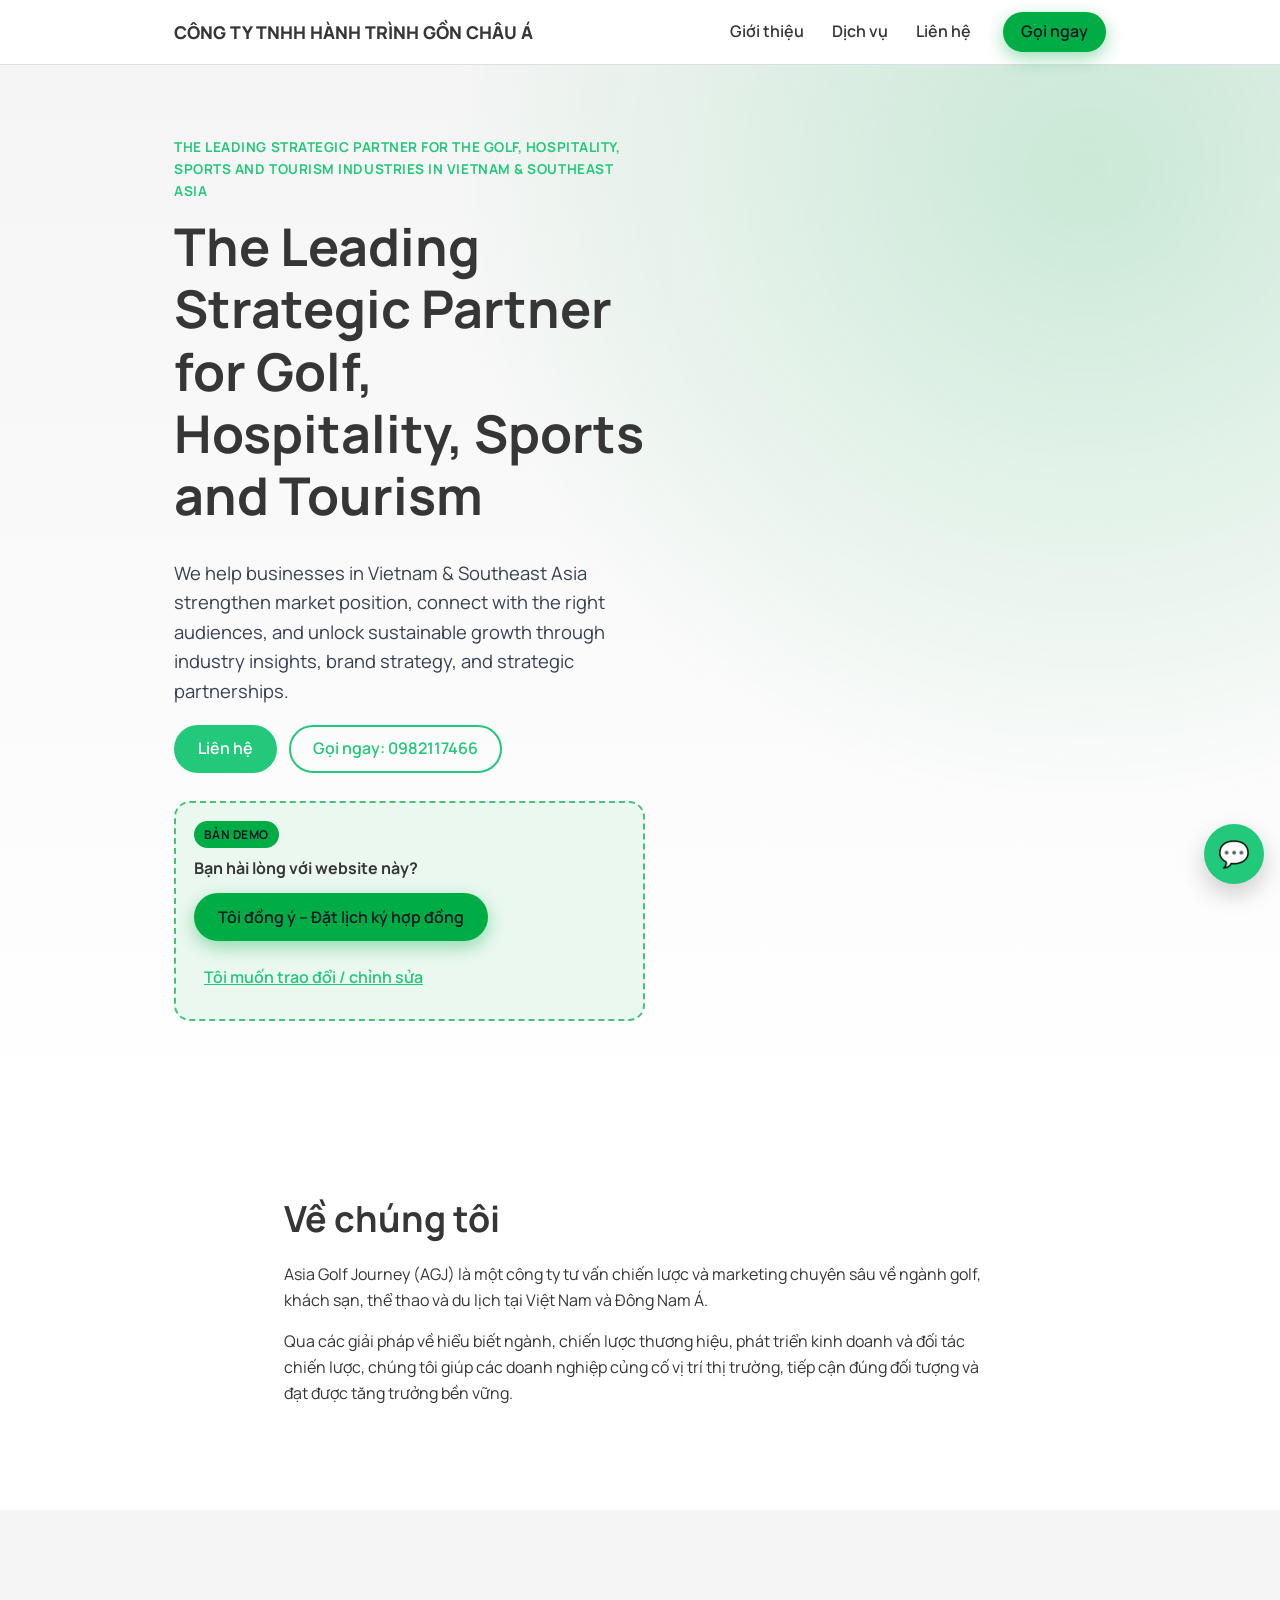
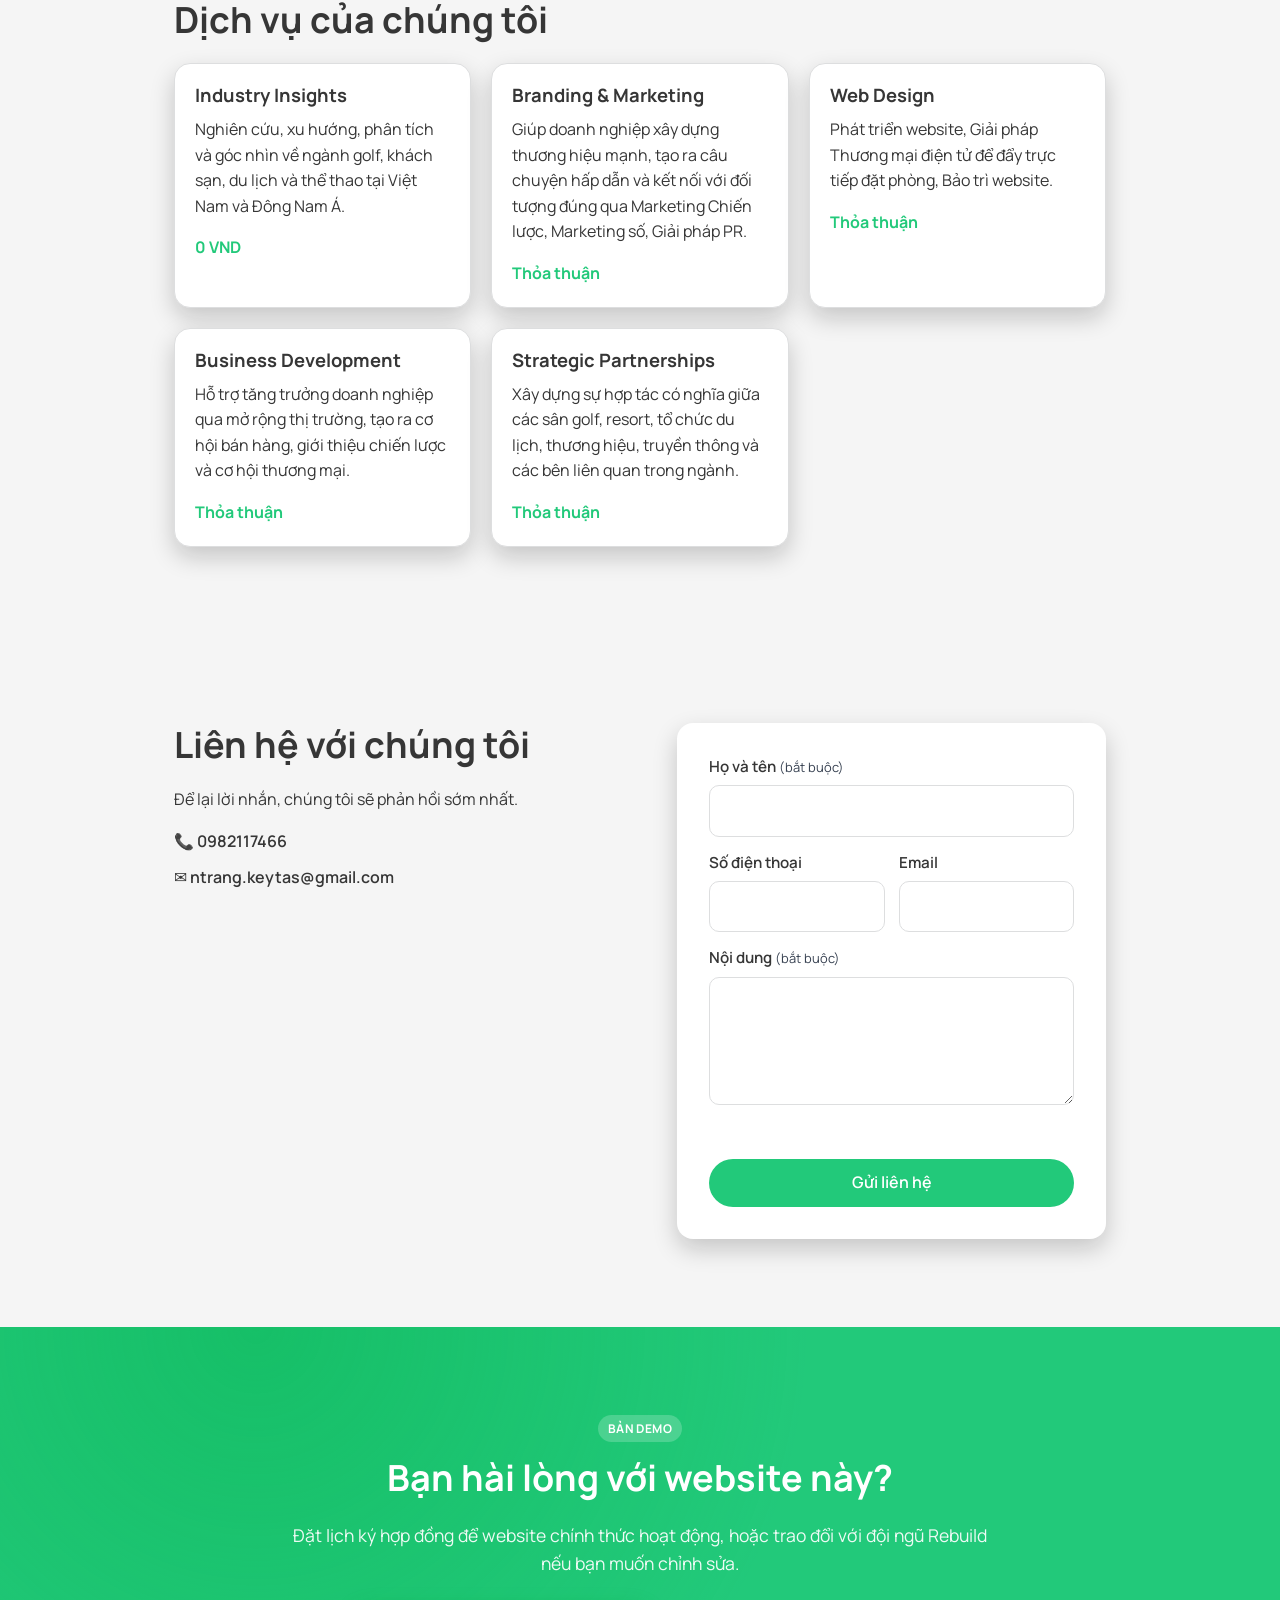
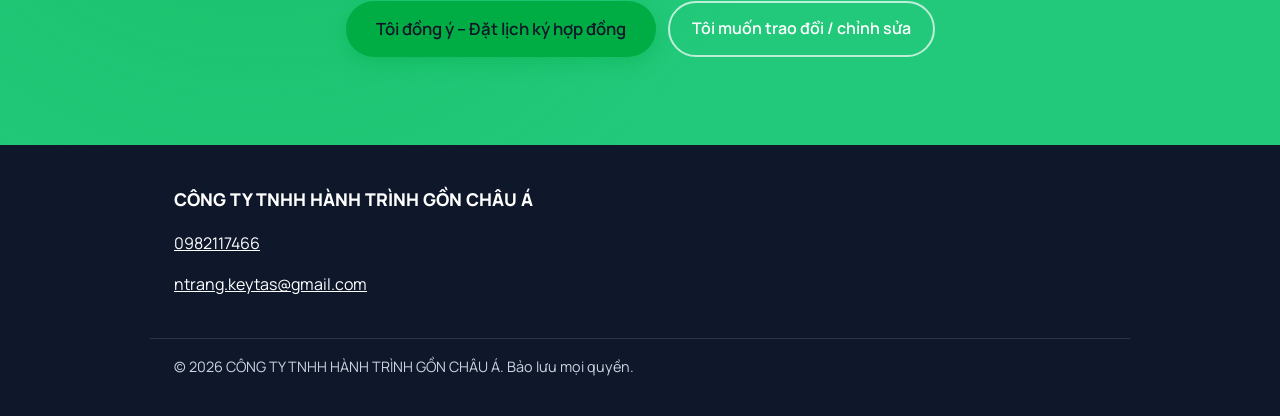
==== commit e3877068: "Rework round 1: Add README.md" ====
--- a/index.html
+++ b/index.html
@@ -3,23 +3,23 @@
 <head>
 <meta charset="utf-8">
 <meta name="viewport" content="width=device-width, initial-scale=1">
-<title>CÔNG TY TNHH HÀNH TRÌNH GỒN CHÂU Á | Asia Golf Journey</title>
-<meta name="description" content="Asia Golf Journey - Tư vấn chiến lược, tiếp thị số, nghiên cứu thị trường và kết nối đối tác chuyên ngành golf, khách sạn và du lịch tại Việt Nam &amp; Đông Nam Á.">
-<meta name="keywords" content="Asia Golf Journey, marketing golf, golf Vietnam, tư vấn chiến lược golf, báo cáo thị trường golf, tiếp thị thể thao du lịch">
+<title>CÔNG TY TNHH HÀNH TRÌNH GỒN CHÂU Á - Asia Golf Journey</title>
+<meta name="description" content="Công ty tư vấn chiến lược và marketing chuyên sâu về golf, khách sạn, thể thao và du lịch tại Việt Nam và Đông Nam Á. Giúp doanh nghiệp tăng trưởng bền vững.">
+<meta name="keywords" content="golf, hospitality, sports, tourism, marketing consultancy, Vietnam, Southeast Asia, brand strategy, business development">
 <meta name="robots" content="noindex, nofollow">
 <link rel="canonical" href="https://demo-af83241a.demo.rebuild.vn/">
 <meta name="theme-color" content="#22c97a">
 <meta property="og:type" content="website">
 <meta property="og:site_name" content="CÔNG TY TNHH HÀNH TRÌNH GỒN CHÂU Á">
-<meta property="og:title" content="CÔNG TY TNHH HÀNH TRÌNH GỒN CHÂU Á | Asia Golf Journey">
-<meta property="og:description" content="Asia Golf Journey - Tư vấn chiến lược, tiếp thị số, nghiên cứu thị trường và kết nối đối tác chuyên ngành golf, khách sạn và du lịch tại Việt Nam &amp; Đông Nam Á.">
+<meta property="og:title" content="CÔNG TY TNHH HÀNH TRÌNH GỒN CHÂU Á - Asia Golf Journey">
+<meta property="og:description" content="Công ty tư vấn chiến lược và marketing chuyên sâu về golf, khách sạn, thể thao và du lịch tại Việt Nam và Đông Nam Á. Giúp doanh nghiệp tăng trưởng bền vững.">
 <meta property="og:url" content="https://demo-af83241a.demo.rebuild.vn/">
 <meta property="og:locale" content="vi_VN">
 <meta name="twitter:card" content="summary">
 <link rel="preconnect" href="https://api.smess.vn" crossorigin>
 <link rel="stylesheet" href="/assets/css/site.css">
 <style>:root{--color-primary:#22c97a;--color-accent:#00ad45;--color-text:#363636;--color-bg:#ffffff;}</style>
-<link rel="stylesheet" href="/assets/css/tokens.css"><script type="application/ld+json">{"@context":"https://schema.org","@type":"ProfessionalService","@id":"https://demo-af83241a.demo.rebuild.vn/#business","name":"CÔNG TY TNHH HÀNH TRÌNH GỒN CHÂU Á","description":"Asia Golf Journey (AGJ) là đơn vị tư vấn chiến lược và tiếp thị chuyên sâu cho các ngành golf, khách sạn, thể thao và du lịch tại Việt Nam và Đông Nam Á. Chúng tôi hỗ trợ doanh nghiệp củng cố vị thế thị trường, kết nối đúng đối tượng khách hàng và đạt tăng trưởng bền vững.","url":"https://demo-af83241a.demo.rebuild.vn/","telephone":"0982117466","email":"ntrang.keytas@gmail.com","address":{"@type":"PostalAddress","streetAddress":"Enosta Building, 16-18 An Nhon 3 Street, An Hai Ward","addressLocality":"Da Nang City","addressCountry":"VN"},"makesOffer":[{"@type":"Offer","itemOffered":{"@type":"Service","name":"Industry Insights & Research Reports","description":"Cung cấp nghiên cứu thị trường, xu hướng, phân tích và góc nhìn chuyên sâu về ngành golf, khách sạn, thể thao và du lịch tại Việt Nam và Đông Nam Á."}},{"@type":"Offer","itemOffered":{"@type":"Service","name":"Branding & Marketing","description":"Xây dựng thương hiệu mạnh mẽ và tiếp cận khách hàng mục tiêu thông qua chiến lược marketing chuyên biệt, digital marketing và giải pháp quan hệ công chúng (PR Solutions)."}},{"@type":"Offer","itemOffered":{"@type":"Service","name":"Web Design & Development","description":"Thiết kế và phát triển website chuyên nghiệp, tích hợp giải pháp thương mại điện tử nhằm tối ưu direct booking và dịch vụ bảo trì website."}},{"@type":"Offer","itemOffered":{"@type":"Service","name":"Business Development & Partnerships","description":"Hỗ trợ tăng trưởng doanh nghiệp thông qua mở rộng thị trường, tìm kiếm khách hàng tiềm năng và xây dựng hợp tác chiến lược giữa sân golf, khu nghỉ dưỡng, thương hiệu và truyền thông."}},{"@type":"Offer","itemOffered":{"@type":"Service","name":"Media Productions & PR Solutions","description":"Truyền tải câu chuyện thương hiệu ấn tượng thông qua sản xuất nội dung media chất lượng cao và các chiến dịch PR tạo sức ảnh hưởng bền vững."}}]}</script>
+<link rel="stylesheet" href="/assets/css/tokens.css"><script type="application/ld+json">{"@context":"https://schema.org","@type":"ProfessionalService","@id":"https://demo-af83241a.demo.rebuild.vn/#business","name":"CÔNG TY TNHH HÀNH TRÌNH GỒN CHÂU Á","description":"Asia Golf Journey (AGJ) is a strategic advisory and marketing consultancy specializing in the golf, hospitality, sports, and tourism industries across Vietnam & Southeast Asia. Through industry insights, brand strategy, business development, and strategic partnerships, we help businesses strengthen their market position, connect with the right audiences, and unlock sustainable growth.","url":"https://demo-af83241a.demo.rebuild.vn/","telephone":"0982117466","email":"ntrang.keytas@gmail.com","priceRange":"₫₫₫","makesOffer":[{"@type":"Offer","itemOffered":{"@type":"Service","name":"Industry Insights","description":"Nghiên cứu, xu hướng, phân tích và góc nhìn về ngành golf, khách sạn, du lịch và thể thao tại Việt Nam và Đông Nam Á."}},{"@type":"Offer","itemOffered":{"@type":"Service","name":"Branding & Marketing","description":"Giúp doanh nghiệp xây dựng thương hiệu mạnh, tạo ra câu chuyện hấp dẫn và kết nối với đối tượng đúng qua Marketing Chiến lược, Marketing số, Giải pháp PR."}},{"@type":"Offer","itemOffered":{"@type":"Service","name":"Web Design","description":"Phát triển website, Giải pháp Thương mại điện tử để đẩy trực tiếp đặt phòng, Bảo trì website."}},{"@type":"Offer","itemOffered":{"@type":"Service","name":"Business Development","description":"Hỗ trợ tăng trưởng doanh nghiệp qua mở rộng thị trường, tạo ra cơ hội bán hàng, giới thiệu chiến lược và cơ hội thương mại."}},{"@type":"Offer","itemOffered":{"@type":"Service","name":"Strategic Partnerships","description":"Xây dựng sự hợp tác có nghĩa giữa các sân golf, resort, tổ chức du lịch, thương hiệu, truyền thông và các bên liên quan trong ngành."}}]}</script>
 </head>
 <body class="is-demo">
 <a class="skip-link" href="#main">Bỏ qua điều hướng</a>
@@ -36,7 +36,6 @@
       <ul>
                 <li><a href="#about">Giới thiệu</a></li>
                 <li><a href="#services">Dịch vụ</a></li>
-                <li><a href="#location">Địa chỉ</a></li>
                 <li><a href="#contact">Liên hệ</a></li>
               </ul>
       <a class="btn btn-small btn-accent header-call" href="tel:0982117466">Gọi ngay</a>    </nav>
@@ -46,8 +45,8 @@
 <section class="hero" id="top" aria-labelledby="hero-title">
   <div class="container hero-inner">
     <div class="hero-copy">
-      <p class="eyebrow">The Leading Strategic Partner for the Golf, Hospitality, Sports and Tourism industries in Vietnam &amp; Southeast Asia</p>      <h1 id="hero-title">Đối tác chiến lược hàng đầu ngành Golf, Khách sạn và Thể thao</h1>
-      <p class="lead">Asia Golf Journey cung cấp dịch vụ tư vấn chiến lược, tiếp thị số và nghiên cứu chuyên sâu giúp doanh nghiệp tại Việt Nam và Đông Nam Á mở rộng quy mô và phát triển bền vững.</p>      <div class="hero-actions">
+      <p class="eyebrow">The Leading Strategic Partner for the Golf, Hospitality, Sports and Tourism industries in Vietnam &amp; Southeast Asia</p>      <h1 id="hero-title">The Leading Strategic Partner for Golf, Hospitality, Sports and Tourism</h1>
+      <p class="lead">We help businesses in Vietnam &amp; Southeast Asia strengthen market position, connect with the right audiences, and unlock sustainable growth through industry insights, brand strategy, and strategic partnerships.</p>      <div class="hero-actions">
         <a class="btn btn-primary" href="#contact">Liên hệ</a>
         <a class="btn btn-outline" href="tel:0982117466">Gọi ngay: 0982117466</a>      </div>
             <div class="demo-cta-bar" role="region" aria-label="Bạn hài lòng với website này?">
@@ -65,8 +64,8 @@
   <div class="container about-inner narrow">
     <div class="about-copy">
       <h2 id="about-title">Về chúng tôi</h2>
-            <p>Asia Golf Journey (AGJ) is a strategic advisory and marketing consultancy specializing in the golf, hospitality, sports, and tourism industries across Vietnam &amp; Southeast Asia. Through industry insights, brand strategy, business development, and strategic partnerships, we help businesses strengthen their market position, connect with the right audiences, and unlock sustainable growth.</p>
-            <p>Từ các điểm đến, báo cáo chuyên sâu thị trường đến nhân tài và các mối quan hệ đối tác, chúng tôi kết nối toàn diện các lĩnh vực golf, thể thao và du lịch khách sạn trên toàn khu vực Đông Nam Á.</p>
+            <p>Asia Golf Journey (AGJ) là một công ty tư vấn chiến lược và marketing chuyên sâu về ngành golf, khách sạn, thể thao và du lịch tại Việt Nam và Đông Nam Á.</p>
+            <p>Qua các giải pháp về hiểu biết ngành, chiến lược thương hiệu, phát triển kinh doanh và đối tác chiến lược, chúng tôi giúp các doanh nghiệp củng cố vị trí thị trường, tiếp cận đúng đối tượng và đạt được tăng trưởng bền vững.</p>
           </div>
       </div>
 </section>
@@ -76,45 +75,31 @@
     <ul class="card-grid" role="list">
             <li class="card">
                 <div class="card-body">
-          <h3>Industry Insights &amp; Research Reports</h3>
-          <p>Cung cấp nghiên cứu thị trường, xu hướng, phân tích và góc nhìn chuyên sâu về ngành golf, khách sạn, thể thao và du lịch tại Việt Nam và Đông Nam Á.</p>          <p class="price">300.000 VND</p>        </div>
+          <h3>Industry Insights</h3>
+          <p>Nghiên cứu, xu hướng, phân tích và góc nhìn về ngành golf, khách sạn, du lịch và thể thao tại Việt Nam và Đông Nam Á.</p>          <p class="price">0 VND</p>        </div>
       </li>
             <li class="card">
                 <div class="card-body">
           <h3>Branding &amp; Marketing</h3>
-          <p>Xây dựng thương hiệu mạnh mẽ và tiếp cận khách hàng mục tiêu thông qua chiến lược marketing chuyên biệt, digital marketing và giải pháp quan hệ công chúng (PR Solutions).</p>                  </div>
-      </li>
-            <li class="card">
-                <div class="card-body">
-          <h3>Web Design &amp; Development</h3>
-          <p>Thiết kế và phát triển website chuyên nghiệp, tích hợp giải pháp thương mại điện tử nhằm tối ưu direct booking và dịch vụ bảo trì website.</p>                  </div>
-      </li>
-            <li class="card">
-                <div class="card-body">
-          <h3>Business Development &amp; Partnerships</h3>
-          <p>Hỗ trợ tăng trưởng doanh nghiệp thông qua mở rộng thị trường, tìm kiếm khách hàng tiềm năng và xây dựng hợp tác chiến lược giữa sân golf, khu nghỉ dưỡng, thương hiệu và truyền thông.</p>                  </div>
-      </li>
-            <li class="card">
-                <div class="card-body">
-          <h3>Media Productions &amp; PR Solutions</h3>
-          <p>Truyền tải câu chuyện thương hiệu ấn tượng thông qua sản xuất nội dung media chất lượng cao và các chiến dịch PR tạo sức ảnh hưởng bền vững.</p>                  </div>
+          <p>Giúp doanh nghiệp xây dựng thương hiệu mạnh, tạo ra câu chuyện hấp dẫn và kết nối với đối tượng đúng qua Marketing Chiến lược, Marketing số, Giải pháp PR.</p>          <p class="price">Thỏa thuận</p>        </div>
+      </li>
+            <li class="card">
+                <div class="card-body">
+          <h3>Web Design</h3>
+          <p>Phát triển website, Giải pháp Thương mại điện tử để đẩy trực tiếp đặt phòng, Bảo trì website.</p>          <p class="price">Thỏa thuận</p>        </div>
+      </li>
+            <li class="card">
+                <div class="card-body">
+          <h3>Business Development</h3>
+          <p>Hỗ trợ tăng trưởng doanh nghiệp qua mở rộng thị trường, tạo ra cơ hội bán hàng, giới thiệu chiến lược và cơ hội thương mại.</p>          <p class="price">Thỏa thuận</p>        </div>
+      </li>
+            <li class="card">
+                <div class="card-body">
+          <h3>Strategic Partnerships</h3>
+          <p>Xây dựng sự hợp tác có nghĩa giữa các sân golf, resort, tổ chức du lịch, thương hiệu, truyền thông và các bên liên quan trong ngành.</p>          <p class="price">Thỏa thuận</p>        </div>
       </li>
           </ul>
   </div>
-</section>
-<section class="section location" id="location" aria-labelledby="location-title">
-  <div class="container location-inner">
-    <div class="location-copy">
-      <h2 id="location-title">Địa chỉ &amp; giờ mở cửa</h2>
-            <address>
-        <strong>CÔNG TY TNHH HÀNH TRÌNH GỒN CHÂU Á</strong><br>
-        Enosta Building, 16-18 An Nhon 3 Street, An Hai Ward, Da Nang City<br>
-        <a href="tel:0982117466">0982117466</a><br>        <a href="mailto:ntrang.keytas@gmail.com">ntrang.keytas@gmail.com</a>      </address>
-                  <p><a class="btn btn-outline" href="https://www.google.com/maps/search/?api=1&amp;query=Enosta%20Building%2C%2016-18%20An%20Nhon%203%20Street%2C%20An%20Hai%20Ward%2C%20Da%20Nang%20City" target="_blank" rel="noopener">Chỉ đường</a></p>    </div>
-        <div class="map">
-      <iframe src="https://www.google.com/maps?output=embed&amp;q=Enosta%20Building%2C%2016-18%20An%20Nhon%203%20Street%2C%20An%20Hai%20Ward%2C%20Da%20Nang%20City" title="Địa chỉ &amp; giờ mở cửa" loading="lazy" referrerpolicy="no-referrer-when-downgrade" allowfullscreen></iframe>
-    </div>
-      </div>
 </section>
 <section class="section contact alt" id="contact" aria-labelledby="contact-title">
   <div class="container contact-inner">
@@ -122,7 +107,7 @@
       <h2 id="contact-title">Liên hệ với chúng tôi</h2>
       <p>Để lại lời nhắn, chúng tôi sẽ phản hồi sớm nhất.</p>
       <ul class="contact-list" role="list">
-        <li><a href="tel:0982117466">📞 0982117466</a></li>        <li><a href="mailto:ntrang.keytas@gmail.com">✉️ ntrang.keytas@gmail.com</a></li>        <li>📍 Enosta Building, 16-18 An Nhon 3 Street, An Hai Ward, Da Nang City</li>      </ul>
+        <li><a href="tel:0982117466">📞 0982117466</a></li>        <li><a href="mailto:ntrang.keytas@gmail.com">✉️ ntrang.keytas@gmail.com</a></li>              </ul>
     </div>
     <form class="lead-form" id="contact-form" data-smeup-form="contact_form" data-message-required="true" novalidate>
       <div class="field">
@@ -167,7 +152,7 @@
   <div class="container footer-inner">
     <div>
       <p class="brand-name">CÔNG TY TNHH HÀNH TRÌNH GỒN CHÂU Á</p>
-      <p>Enosta Building, 16-18 An Nhon 3 Street, An Hai Ward, Da Nang City</p>      <p><a href="tel:0982117466">0982117466</a></p>      <p><a href="mailto:ntrang.keytas@gmail.com">ntrang.keytas@gmail.com</a></p>    </div>
+            <p><a href="tel:0982117466">0982117466</a></p>      <p><a href="mailto:ntrang.keytas@gmail.com">ntrang.keytas@gmail.com</a></p>    </div>
       </div>
   <div class="container footer-bottom">
     <p>© <span data-year>2026</span> CÔNG TY TNHH HÀNH TRÌNH GỒN CHÂU Á. Bảo lưu mọi quyền.</p>
